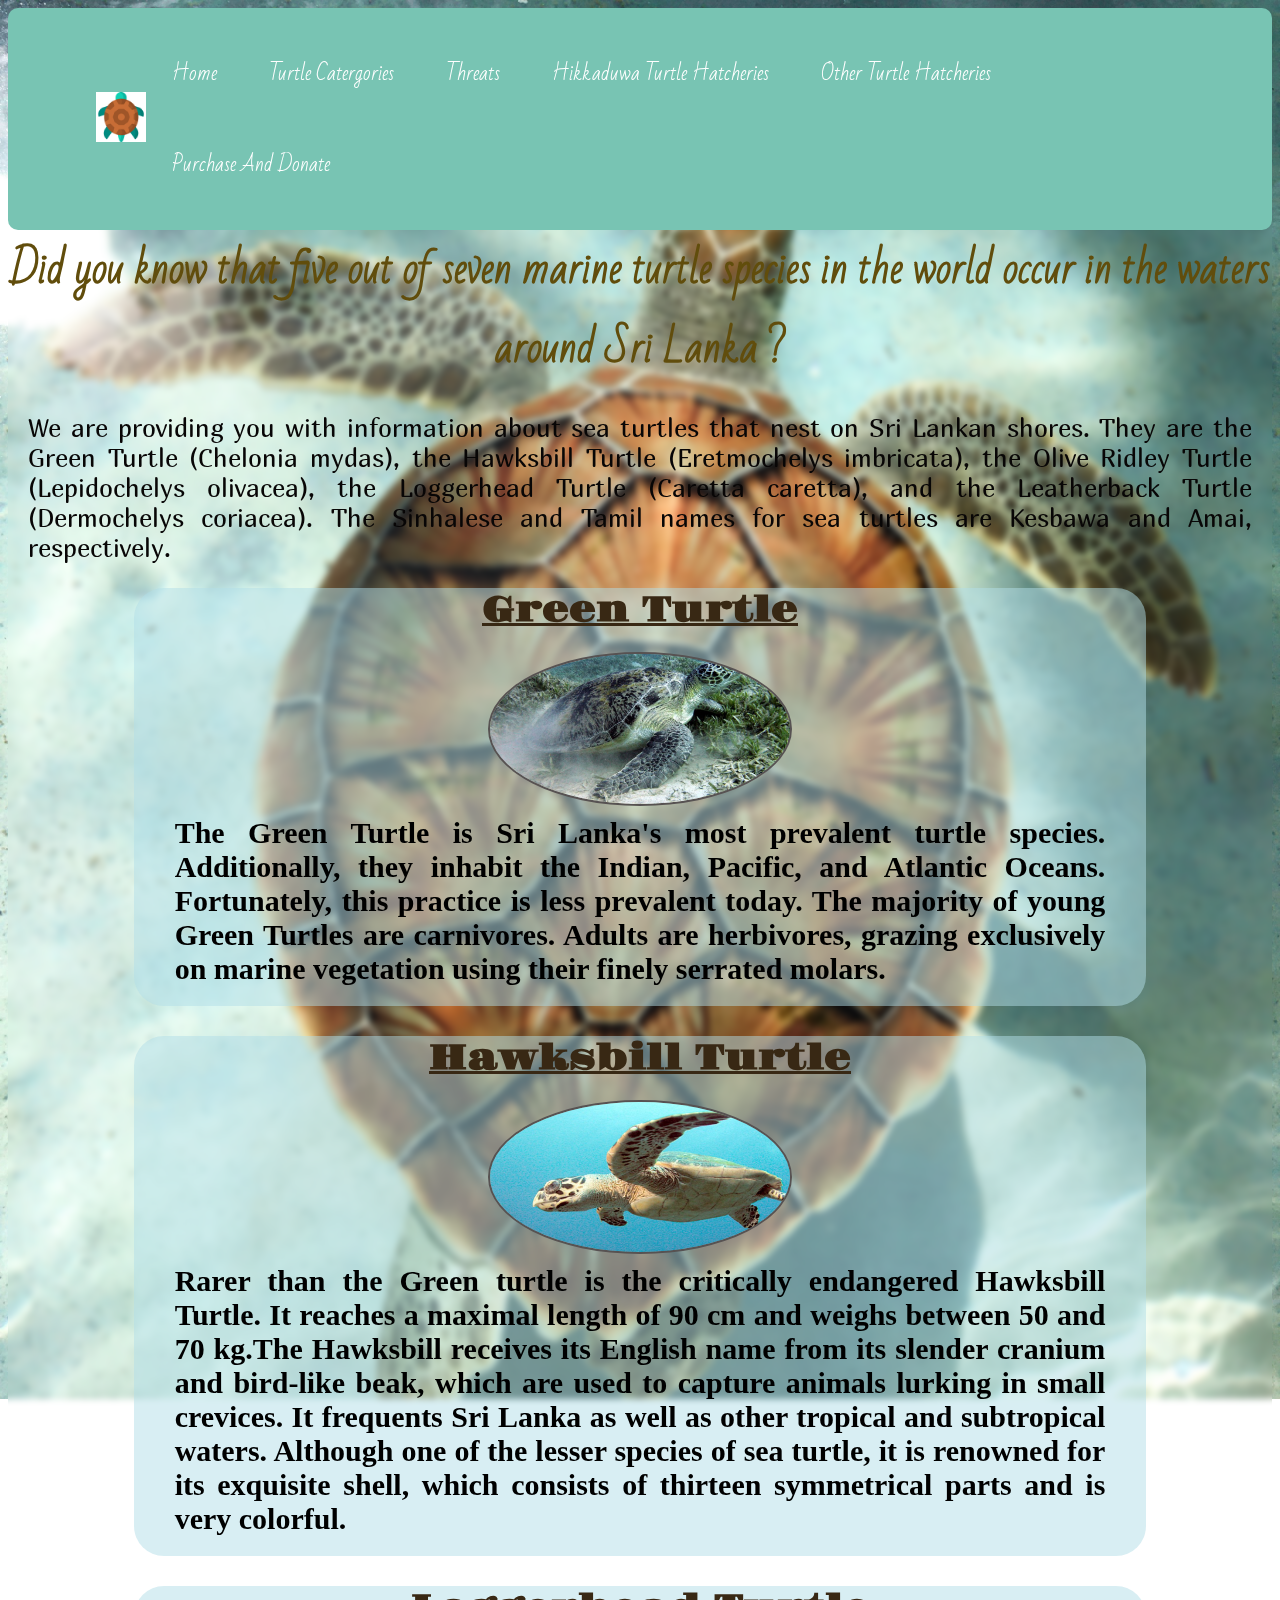
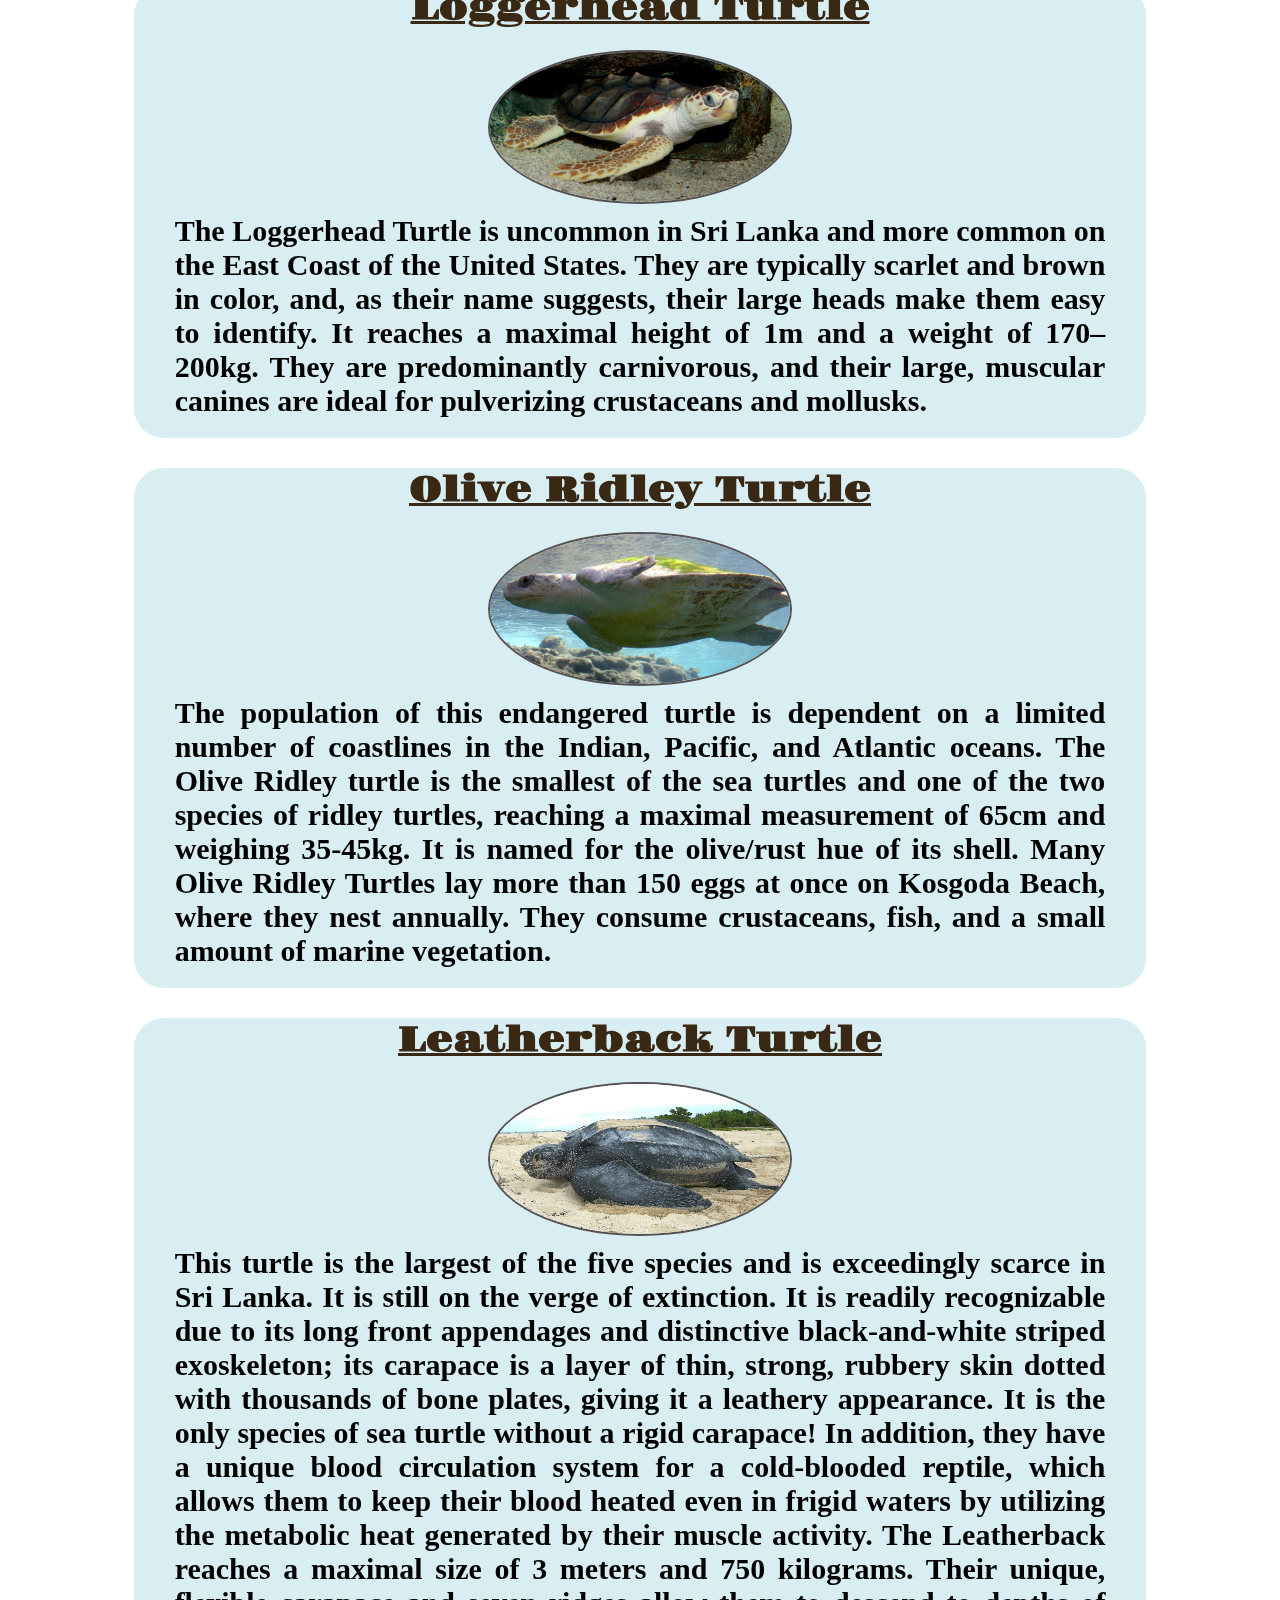
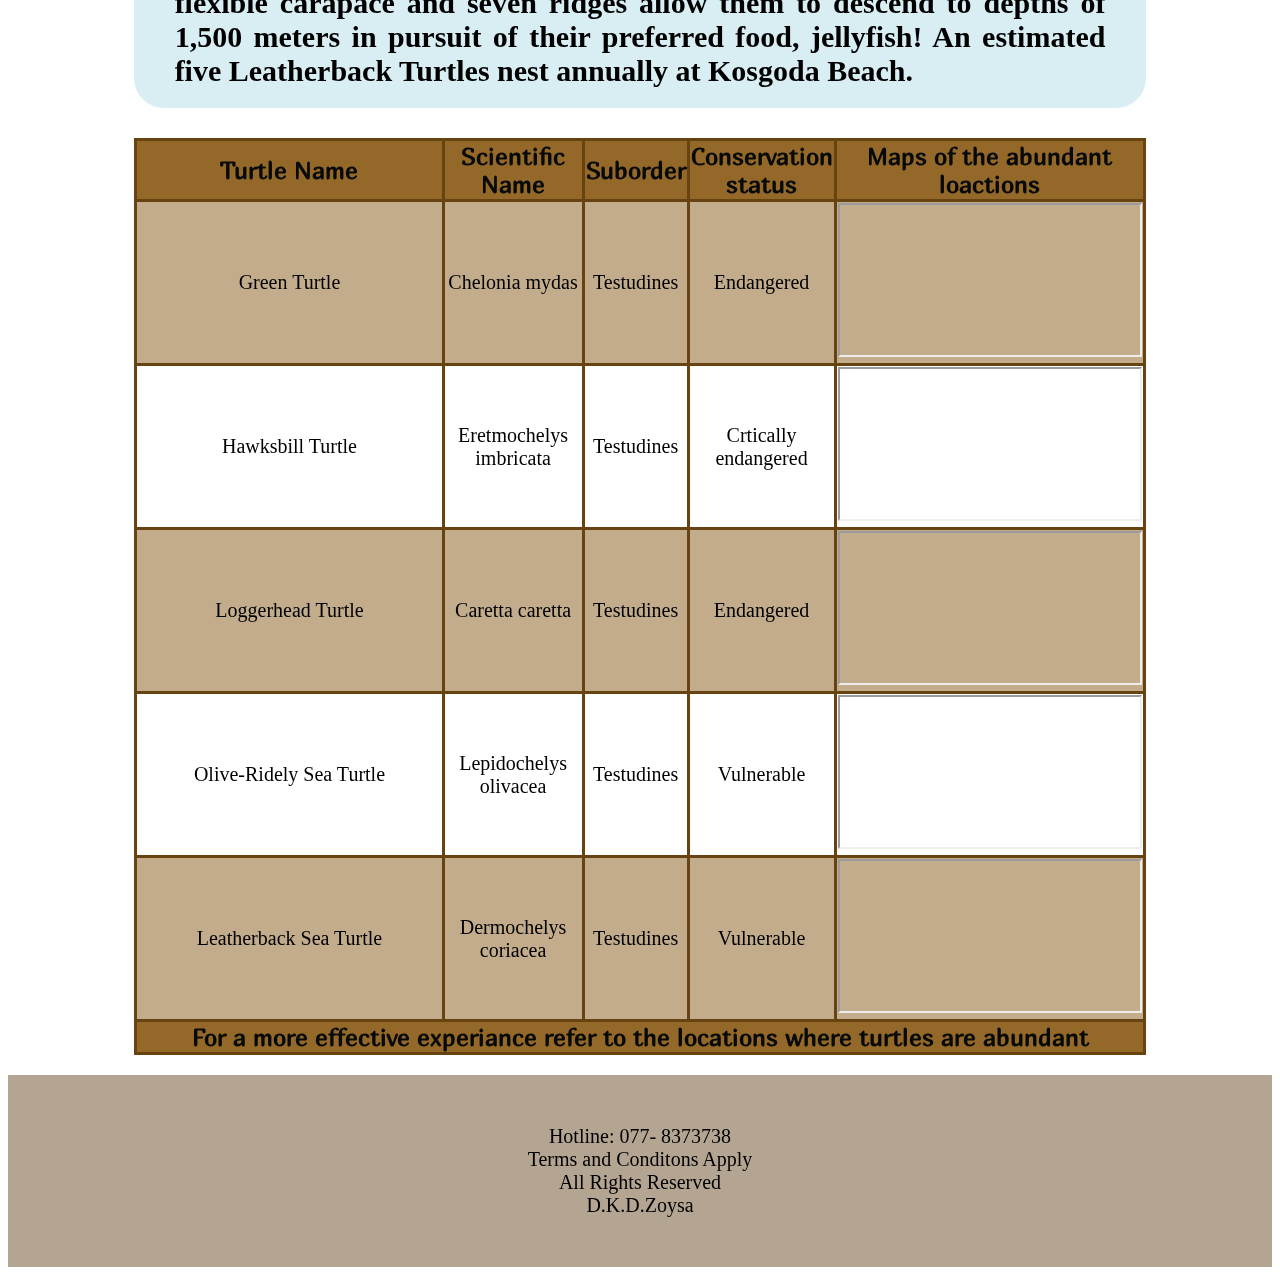
==== categories.html @ 9a63835f "first commit" ====
<!DOCTYPE HTML>
<html lang="en">
  <head>
      <!---------------------------------------------------------------------------->
      <link rel="icon" type="image/x-icon" href="Images/icon.jpeg">
      <!---------------------------------------------------------------------------->
      <meta charset="UTF-8">
      <meta name="description" content="Catergories of turtles">
      <meta name="keywords" content="HTML, CSS">
      <meta name="author" content="Kavindi De Zoysa">
      <meta name="viewport" content="width=device-width, initial-scale=1.0">
      <!--------------------------------------------------------------------------->
      <link rel="stylesheet" href="styles/style.css">
      <!---------------------------------------------------------------------------->
      <link rel="preconnect" href="https://fonts.googleapis.com">
      <link rel="preconnect" href="https://fonts.gstatic.com" crossorigin>
      <link href="https://fonts.googleapis.com/css2?family=Bad+Script&family=Gravitas+One&family=Marmelad&family=Mogra&display=swap" rel="stylesheet">
        <title>
          Catergories
        </title>
  </head>
  <body id="Categories_body">
    <header>
      <a href="index.html"><img src="Images/icon.jpeg" class="logo">
          <input type="checkbox" id="menu">
          <label for="menu">Menu</label>
          <nav class="navbar">
            <ul>
              <li><a href="index.html">Home</a></li>
              <li><a href="categories.html">Turtle Catergories</a></li>
              <li><a href="threats.html">Threats</a></li>
              <li><a href="hikkaduwa.html">Hikkaduwa Turtle Hatcheries</a></li>
              <li><a href="bentota.html">Other Turtle Hatcheries</a>
               <ul>
                <li><a href="bentota.html">Bentota</a></li>
                <li><a href="kosgoda.html">Kosgoda</a></li>
              </ul></li>
          <li><a href="purchaseAndDonate.html">Purchase and Donate</a></li>
        </ul>
      </nav>
    </div>
    </header>
    <!---------------------------------------------------------------------------------------------------------------------------->
    <section >
      <div >
        <h2 id="question">
          Did you know that five out of seven marine turtle species in the world occur in the waters around Sri Lanka ?
        </h2>
      </div>  
      <p id="para">
          We are providing you with information about sea turtles that nest on Sri Lankan shores. 
          They are the Green Turtle (Chelonia mydas), the Hawksbill Turtle (Eretmochelys imbricata), the Olive Ridley 
          Turtle (Lepidochelys olivacea), the Loggerhead Turtle (Caretta caretta), and the Leatherback Turtle 
          (Dermochelys coriacea). The Sinhalese and Tamil names for sea turtles are Kesbawa and Amai, respectively.
      </p>
    </section>
    <!---------------------------------------------------------------------------------------------------------------------------->
    
    <section> 
      <article class="parts">
        <h1 class="type">    
          Green Turtle
        </h1>
        <img src="Images/Green-Sea-Turtle-1024x576.jpg" class="images">
        <p class="description">
          The Green Turtle is Sri Lanka's most prevalent turtle species. Additionally, they inhabit the Indian,
          Pacific, and Atlantic Oceans. Fortunately, this practice is less prevalent today. The majority of
          young Green Turtles are carnivores. Adults are herbivores, grazing exclusively on marine vegetation 
          using their finely serrated molars.
        </p>
      </article>
      <!-------------------------------------------------------------------------------------------------------------------------->
      <article class="parts">
        <h1 class="type">
          Hawksbill Turtle
        </h1>
        <img src="Images/Hawksbill-Sea-Turtle-1024x576.jpg" class="images">
        <p class="description">
          Rarer than the Green turtle is the critically endangered Hawksbill Turtle. It reaches a maximal length of 90 cm 
          and weighs between 50 and 70 kg.The Hawksbill receives its English name from its slender cranium and bird-like 
          beak, which are used to capture animals lurking in small crevices. It frequents Sri Lanka as well as other 
          tropical and subtropical waters. Although one of the lesser species of sea turtle, it is renowned for its 
          exquisite shell, which consists of thirteen symmetrical parts and is very colorful.
        </p>
      </article>
      <!------------------------------------------------------------------------------------------------------------------------->
      <article class="parts">
        <h1 class="type">
          Loggerhead Turtle
        </h1>
        <img src="Images/Loggerhead-Sea-Turtle-1024x576.jpg" class="images">
        <p class="description">
          The Loggerhead Turtle is uncommon in Sri Lanka and more common on the East Coast of the United States. 
          They are typically scarlet and brown in color, and, as their name suggests, their large heads make them 
          easy to identify.
          It reaches a maximal height of 1m and a weight of 170–200kg. They are predominantly carnivorous, 
          and their large, muscular canines are ideal for pulverizing crustaceans and mollusks.
        </p>
      </article>
      <!------------------------------------------------------------------------------------------------------------------------>
      <article class="parts">
        <h1 class="type">
          Olive Ridley Turtle
        </h1>
        <img src="Images/Olive-Ridley-Sea-Turtle-1024x576.jpg" class="images">
        <p class="description">
          The population of this endangered turtle is dependent on a limited number of coastlines in the Indian,
          Pacific, and Atlantic oceans.
          The Olive Ridley turtle is the smallest of the sea turtles and one of the two species of ridley turtles,
          reaching a maximal measurement of 65cm and weighing 35-45kg. It is named for the olive/rust hue of its 
          shell.
          Many Olive Ridley Turtles lay more than 150 eggs at once on Kosgoda Beach, where they nest annually. 
          They consume crustaceans, fish, and a small amount of marine vegetation.
        </p>
      </article> 
      <!------------------------------------------------------------------------------------------------------------------------>
      <article class="parts">
        <h1 class="type">
          Leatherback Turtle
        </h1>
        <img src="Images/Leatherback-Sea-Turtle-1024x576.jpg" class="images">
        <p class="description">
          This turtle is the largest of the five species and is exceedingly scarce in Sri Lanka. It is still on the verge of extinction.
          It is readily recognizable due to its long front appendages and distinctive black-and-white striped exoskeleton; its carapace is a layer of thin, strong, rubbery skin dotted with thousands of bone plates, giving it a leathery appearance. It is the only species of sea turtle without a rigid carapace!
          In addition, they have a unique blood circulation system for a cold-blooded reptile, which allows them to keep their blood heated even in frigid waters by utilizing the metabolic heat generated by their muscle activity.
          The Leatherback reaches a maximal size of 3 meters and 750 kilograms. Their unique, flexible carapace and seven ridges allow them to descend to depths of 1,500 meters in pursuit of their preferred food, jellyfish!
          An estimated five Leatherback Turtles nest annually at Kosgoda Beach.
        </p>
      </article> 

    </section>
      <!--------------------------------------------------------------------------------------------------------------------->
      
      <table>
        <tr>
          <th>Turtle Name</th>
          <th>Scientific Name</th>
          <th>Suborder</th>
          <th>Conservation status</th>
          <th>Maps of the abundant loactions</th>

        </tr>
        <tfoot>
          <tr>
            <th colspan="5">For a more effective experiance refer to the locations where turtles are abundant</th>
          </tr>
        </tfoot>
        <tr>
          <td>Green Turtle</td>
          <td>Chelonia mydas</td>
          <td>Testudines</td>
          <td>Endangered </td>
          <td>
            <iframe src="https://www.google.com/maps/embed?pb=!1m14!1m8!1m3!1d15870.493233878013!2d80.8557161!3d6.
              0463084!3m2!1i1024!2i768!4f13.1!3m3!1m2!1s0x3ae6b4f653ac5c01%3A0x948b1ab34058caaa!2sTurtle%20Watch%20Rekawa!
              5e0!3m2!1sen!2slk!4v1684738181746!5m2!1sen!2slk"  allowfullscreen="" loading="lazy" referrerpolicy="no-referrer-when-downgrade">
            </iframe>
          </td>
        </tr>
        <tr>
          <td>Hawksbill Turtle</td>
          <td>Eretmochelys imbricata</td>
          <td>Testudines</td>
          <td>Crtically endangered</td>
          <td>
            <iframe src="https://www.google.com/maps/embed?pb=!1m18!1m12!1m3!1d31723.42202395272!2d80.00407189955476!3d6.
              338602447348826!2m3!1f0!2f0!3f0!3m2!1i1024!2i768!4f13.1!3m3!1m2!1s0x3ae22a32144e35a7%3A0xa093fe007929469a!2sK
              osgoda%20Turtle%20Conservation%20and%20Research%20Centre!5e0!3m2!1sen!2slk!4v1684919349030!5m2!1sen!2slk" 
              allowfullscreen="" loading="lazy" referrerpolicy="no-referrer-when-downgrade">
            </iframe>
          </td> 
        </tr>
        <tr>
          <td>Loggerhead Turtle</td>
          <td>Caretta caretta</td>
          <td>Testudines</td>
          <td>Endangered</td>
          <td>
            <iframe src="https://www.google.com/maps/embed?pb=!1m18!1m12!1m3!1d31723.42202395272!2d80.00407189955476!3d6.
              338602447348826!2m3!1f0!2f0!3f0!3m2!1i1024!2i768!4f13.1!3m3!1m2!1s0x3ae22a32144e35a7%3A0xa093fe007929469a!2sK
              osgoda%20Turtle%20Conservation%20and%20Research%20Centre!5e0!3m2!1sen!2slk!4v1684919349030!5m2!1sen!2slk" 
              allowfullscreen="" loading="lazy" referrerpolicy="no-referrer-when-downgrade">
            </iframe>
          </td> 
        </tr>
        <tr>
          <td>Olive-Ridely Sea Turtle</td>
          <td>Lepidochelys olivacea</td>
          <td>Testudines</td>
          <td>Vulnerable</td>
          <td>
            <iframe src="https://www.google.com/maps/embed?pb=!1m18!1m12!1m3!1d31723.42202395272!2d80.00407189955476!3d6.
              338602447348826!2m3!1f0!2f0!3f0!3m2!1i1024!2i768!4f13.1!3m3!1m2!1s0x3ae22a32144e35a7%3A0xa093fe007929469a!2sK
              osgoda%20Turtle%20Conservation%20and%20Research%20Centre!5e0!3m2!1sen!2slk!4v1684919349030!5m2!1sen!2slk" 
              allowfullscreen="" loading="lazy" referrerpolicy="no-referrer-when-downgrade">
            </iframe>
          </td> 
        </tr>
        <tr>
          <td>Leatherback Sea Turtle</td>
          <td>Dermochelys coriacea</td>
          <td>Testudines</td>
          <td>Vulnerable</td>
          <td>
            <iframe src="https://www.google.com/maps/embed?pb=!1m18!1m12!1m3!1d31723.42202395272!2d80.00407189955476!3d6.
              338602447348826!2m3!1f0!2f0!3f0!3m2!1i1024!2i768!4f13.1!3m3!1m2!1s0x3ae22a32144e35a7%3A0xa093fe007929469a!2sK
              osgoda%20Turtle%20Conservation%20and%20Research%20Centre!5e0!3m2!1sen!2slk!4v1684919349030!5m2!1sen!2slk" 
              allowfullscreen="" loading="lazy" referrerpolicy="no-referrer-when-downgrade">
            </iframe>
          </td> 
        </tr>
        
      </table>

      <footer>
        <div id="footer">
          Hotline: 077- 8373738
          <br>
          Terms and Conditons Apply
          <br>
          All Rights Reserved
          <br>
          D.K.D.Zoysa
        </div>
    
    
        <!--https://unsplash.com/s/photos/turtle-->
        <!--https://conserveturtles.org/information-about-sea-turtles-an-introduction/-->
        <!--https://www.nirmalavilla.lk/places/turtle-hatchery-visit-->
      </footer>
      
  </body>

  
  
</html>
---- styles/style.css ----
*{
    font-size: 1em;
    font-family: 'Times New Roman', Times, serif;
}
header label, #menu{
    display: none;
}
header .logo{
    width: 50px;
    height: auto;

}
header *{
    margin: 0;
    padding: 0;
    box-sizing: border-box;
    text-transform: capitalize;
    text-decoration: none;
}
header{
    position: static;
    top: 0; left: 0; right: 0;
    background-color: #78c4b3;
    border-radius: 10px;
    padding: 20px 7%;
    display: flex;
    align-items: center;
    justify-content: space-between;
}
header .navbar ul{
    list-style: none;
}
header .navbar ul li{
    position: relative;
    float: left;
}
header .navbar ul li a{
    font-size: 20px;
    margin: 1.3em;
    font-family: 'Bad Script', cursive;
    color: #ffffff;
    display: block;
    
}
header .navbar ul li a:hover{
    color: rgb(173, 146, 85);
    font-size: 20px;
    border-top: rgb(173, 146, 85);
    transition: all 0.5s;    
}
header .navbar ul li ul{
    position: absolute;
    left: 0;
    width: 150px;
    background: #78c4b3;
    display: none;
}
header .navbar ul li ul li{
    width: 100% ;
    border-top: 1px solid black;
}
header .navbar ul li:focus-within > ul,
header .navbar ul li:hover > ul{
    display: initial;
}
header label{
    font-size: 20px;
    color: white; 
    cursor: pointer;
    display: none;
 }
body{
  background-image: url(../Images/f15.jpeg);
  background-repeat: no-repeat;
  background-attachment: fixed;
  background-size: cover;
  backdrop-filter: blur(10px);
}
 #flag {
    color: rgb(173, 146, 95);
    font-size: 60px;
    margin: 0;
    font-family: 'Mogra', cursive;
  }
  /*-------------------------------------------------------------------*/
  
  /*The responsive image */
  #big {
    width: 100%;
    height: auto;
    margin: 0;
  }
  /*-------------------------------------------------------------------*/
  
  /*The image with the introductory paragraph*/
  #image1 {
     float: right;
     width: 375px;
     height: auto;
     border: 0.5px solid black;
     margin-right: 2%;
  }
  /*-------------------------------------------------------------------*/
  
  /*The introductory paragraph */
  #content {
    width: 55%;
    font-size: 20px;
    text-align: justify;
    padding-left: 50px;
    padding-right: 250px;
    padding-top: 60px;
    padding-bottom: 60px;
    margin-left: 4%;
    margin-top: 2%;
    margin-bottom: 20px;
  }
  
  /*-------------------------------------------------------------------*/
  
  /*link to the turtle catergory page- after the intro*/
  #links {
    background-color: rgb(173, 140, 77);
    border-radius: 30px;
    color: #ffffff;
    text-decoration: none;
    padding-left: 5px;
    padding-right: 5px;
    padding-top: 5px;
    padding-bottom: 5px;
    font-family: 'Mogra', cursive;
  }
  /*-------------------------------------------------------------------*/
  
  /*Topic- Visitor advice */
  #visitors {
    font-size: 60px;
    font-family:'Lucida Sans';
    text-align: center;
    color: rgb(102, 79, 35);
    padding-top:10px ;
    padding-bottom: 10px;
    margin: auto;
    text-align: center;
    width: 100%;
  }
  /*-----------------------------------------*/
  
  /*Visitor Advice  */
  #list {
    background-color: rgba(216, 187, 108, 0.4);
    list-style-type:disc;
    font-size: 25px;
    width: 70%;
    border-radius: 40px;
    text-indent: 4px;
    padding-left: 50px;
    padding-right: 50px;
    padding-top: 30px;
    padding-bottom: 30px;
    text-align: justify;
    margin: auto;
    margin-bottom: 20px;
  }
  /*-------------------------------------------------------------------*/
  
  /* Topic- Criteria to consider when visiting hatcheries */
  #facts {
    width: 400px;
    height: 100%;
    font-size: 50px;
    font-family: 'Lucida Sans';
    text-align: center;
    padding-top:5%;
    color:rgb(102, 79, 35); 
  }
  /*-----------------------------------------*/
   .subs{
    font-size: 30px;
    font-family: 'Gravitas One', cursive; 
   }
   /* The section for visiting criteria */
#order {
    height: 100%;
    font-size: 20px;
    font-family:cambria;
    margin-top:0%;
    text-align: justify;
    padding-right: 20px;
    padding-top: 3%;
  }
  /*-----------------------------------------*/
  #parent {
    display: flex;
  }
  /*-----------------------------------------*/
  #parent flexing {
    -ms-flex: 1;  /* IE 10 */  
    flex: 1;
  }

  @media only screen and (max-width: 644px) {
    .subs {
      margin: auto;
    }
    #facts {
      width:100%
    }
  }

  @media only screen and (max-width: 644px) {
    #parent{
      display: block;
    }
  }

  /* Categories Page */
  #Categories_body {
    background-image: url(../Images/f1.jpg);
    background-repeat: no-repeat;
    background-attachment: fixed;
    background-size: cover;
    backdrop-filter: blur(3px);
  }
  /*-------------------------------------------------------------------*/
  
  /* heading question*/
  #question {
    color: #614d0c;
    font-size: 40px;
    font-weight: bold;
    font-family: 'Bad Script', cursive;
    text-align: center;
    margin: auto;
    text-indent: 0%;
  }
/* Paragraph describing the types of turtles*/
#para {
    font-size: 25px;
    text-align: justify;
    font-family: 'Marmelad', sans-serif;
    padding-inline: 20px;
    color: #080606;
  }
  /*-------------------------------------------------------------------*/
  
  /*Topic- the types of turtle*/
  .type{
    font-family: 'Gravitas One', cursive;
     font-size: 35px ;
     color: rgb(56, 40, 20);
     text-decoration: underline;
     margin: auto;
     margin-bottom: 20px;
  }
  /*-----------------------------------------*/
  
  /* Paragraphs- the types of turtle*/
  .description{
      margin-top: 6px;
      font-size: 30px ;
      font-weight: bold;
      text-align: justify;
      margin-inline:2%;
      padding-inline: 20px;
      padding-bottom: 20px;
  }
  /*-----------------------------------------*/
  
  /* Images- the types of turtle*/
  .images{
      width: 300px;
      height: 150px;
      border: 2px solid rgb(87, 82, 82);
      border-radius: 50%;
  }
  .parts {
    width: 80% ;
    text-align: center;
    border-radius: 30px;
    margin: auto;
    margin-block: 2%;
    background-color: rgba(178, 221, 231, 0.5);
  }
  /*The table */
table {
    margin: auto;
    margin-bottom: 20px;
  }
  /*-----------------------------------------*/
   table, td,tr,th {
    border: 3px solid rgb(104, 67, 18);
    border-collapse: collapse;
    width: 80%;
   }
  /*-----------------------------------------*/
   tr {
    font-size: 20px;
    text-align: center;
    background-color: rgba(133, 90, 25,0.5);
    color: black;
   }
  /*-----------------------------------------*/
   tr:nth-child(even) {
    background-color: rgba(255, 255, 255,0.6);
   }
  /*-----------------------------------------*/
   th, tfooter {
    color: #080a0a;
    background-color: rgba(136, 88, 17,0.8);
    font-family: 'Marmelad', sans-serif;
    font-size: 24px;
    text-align: center;
   }
   @media only screen and(max-width:768px){
    .images{
      width: initial;
    }
    .description {
      margin: auto;
      padding: 0;
    }
    .parts{
      width: 100%;
      margin: 0;
      display-content: center ;
    }
    table{
      width: 20%;   
    }
      th{
        font-size: 10px;
      }
      table tr{
        display: block;
        font-size: 10px;
      }
      table td
  }

   /* Threats page */

#Threats_body {
    background-image: url(../Images/f20.jpg);
    background-repeat: no-repeat;
    background-attachment: scroll;
    background-size: cover;
  }
  
  /*-------------------------------------------------------------------*/
  
  /*The topic of threats  */
  #cb {
  font-size: 50px;
  font-family:'Lucida Sans';
  text-align: center;
  color: rgb(94, 73, 15);
  padding-top:10px ;
  padding-bottom: 10px;
  margin: auto;
  text-align: center;
  width: 100%;
  margin-top: 2px;
  
  }
  /*-------------------------------------------------------------------*/
  
  /* The threat- article  */
  .articles_for_threats {
  width: 900px;
  background-color: rgba(240, 240, 240, 0.4);
  margin: auto;
  margin-block: 20px;
  padding-top: 20px;
  padding-bottom: 20px;
  }
  /*Type of threat- Topic */
.threats {
    text-align: center;
    font-family: 'Marmelad', sans-serif;
    }
    /*-----------------------------------------*/
    
    /*Type of threat- image */
    .threatsimg {
    display: block;
    margin-left: auto;
    margin-right: auto;
    width: 375px;
    height: 250px;
    border-style: solid ;
    box-shadow: 10px 10px 10px 10px rgb(159, 160, 151);
    border-color: rgb(72, 75, 75);
    
    }
    /*-------------------------------------------*/
    
    /*Type of threat- Description*/
    .threatpara {
    font-size: 20px;
    font-weight: bold;
    font-family: 'Franklin Gothic Medium';
    padding-left: 30px;
    padding-right: 30px;
    text-align: justify;    
    }
/* main topic - Conservation measures  */
  #conserving_topic {
    font-size: 50px;
    font-family:'Lucida Sans';
    text-align: center;
    color: rgb(139, 190, 184);
    padding-top:10px ;
    padding-bottom: 10px;
    margin: auto;
    text-align: center;
    width: 100%;
    margin-top: 2px;
    }
/* Flexing the conservation articles   */
#cc{
display: flex;
}
#cc flexing {
-ms-flex: 1;  /* IE 10 */  
flex: 1;
}
/* The conservation measures - article  */
.conserve {
    width: 420px;
    background-color: rgba(241, 159, 65, 0.6);
    border-radius: 20px;
    border: 2px solid black;
    margin-left: 10px;
    margin-right: 10px;
    margin-top: 30px;
    padding-top: 20px ;
    padding-bottom: 20px;
    }
    /*Type of conservation- topic*/
.contopic {
    font-family: 'Marmelad', sans-serif;
    text-decoration:underline;
    text-align: center;
    width: 100%;
    }
    /*Type of conservation- description*/
.conpara {
    text-align: justify;
    text-indent: 2px;
    font-weight: bold;
    padding: 5px;  
    }
    
    /*-------------------------------------------*/
    
    /*Type of threat- description - last */
    .conpara3 {
    text-align: justify;
    text-indent: 2px;
    font-weight: bold;
    padding: 5px;
    padding-bottom: 25px ;
    }
    /*-------------------------------------------------------------------*/
    
    /* What SL has done for conservation*/
    #sl_content {
    background-color: rgb(233, 206, 147,0.2);
    font-family: cursive;
    font-size: 30px;
    text-align: justify;
    padding-left: 20px;
    padding-right: 20px;
    color: #ffffff;
    width: 60%;
    margin: auto;
    }
    /*-------------------------------------------------------------------*/
    
    /* Links for kosgoda and bentota */
    .button {
    font-family: cursive;
    font-size: 30px;
    border-radius: 10px;
    color: #000000; 
    text-decoration: none;
    padding: 20px 90px;
    text-align: center;
    display: inline-block;
    font-size: 16px;
    margin: 4px 120px;
    cursor: pointer;
    background-color: #c28859;
    border: none;
    transition-duration: 0.4s;
    }
    /*-------------------------------------------*/
    .button:hover {
    background-color: #c29774;
    color: white;
    box-shadow: 0 12px 16px 0 rgba(0,0,0,0.24), 0 17px 50px 0 rgba(0,0,0,0.19);
    }

    @media only screen and (max-width:900) {
      .articles_for_threats{
          width: 100%;
      }
      .threatpara{
        font-size: 10px;
      }
      }
      @media only screen and (max-width:1328) {
        .button{
            margin: auto;
        }
        }

    /*-------------------------------------------*/

    /*Hikkaduwa Turtle Hatchery*/
    #hikkaduwa_body{
        background-image: url(../Images/f21.jpg);
        background-repeat: no-repeat;
        background-attachment: fixed;
        background-size: cover;
        backdrop-filter: blur(0px);
        background-color: rgba(102, 79, 35,0.4);
        background-blend-mode:multiply;
      }
    /*-------------------------------------------*/
    /*Main topic*/
    #hikk_topic {
        font-size: 60px;
        font-family:'Lucida Sans';
        text-align: center;
        color: rgb(102, 79, 35);
        padding-top:10px ;
        padding-bottom: 10px;
        margin: auto;
        text-align: center;
        width: 100%;
      }
    /*-------------------------------------------------------------------*/
    
    /* Group of Images  */
    #container_h {
      background-color: rgba(102, 79, 35,0.4);
      padding: 20px 20px;
      text-align: center;
      margin: auto;
    }
    /*-------------------------------------------*/
    .image_h{
      width: 250px;
      height: 200px;
      border-radius: 20px;
      border: 2px solid black;
      margin-inline: 30px;
    }
    
    /*-------------------------------------------------------------------*/
    
    /* Introduction paragraph*/
    #Intro_h {
        font-size: 16px;
        font-weight: bold;
        font-family: monospace;
        text-align: justify;
        color: rgb(49, 34, 5);
        background-color: rgb(235, 235, 235);
        border-radius: 50px;
        padding: 20px 30px;
        margin: auto;
    }
    /*-------------------------------------------------------------------*/
    
    /* Topic- what you can do in Hikkaduwa  */
    #para1 {
        font-size: 40px;
        font-family: 'Bad Script', cursive;
        color: rgb(0, 0, 0);
        font-weight: bold;
        text-align: center;
    }
    /*-------------------------------------------------------------------*/
    
    /* Sub-topics */
    .topic_h {
        font-family: 'Mogra', cursive;
        font-size: 20px;
        text-align: left;
        margin-left: 60px;
    } 
    /*-------------------------------------------*/
    
    /* Descrption */
    .para_h {
        background-color: rgba(255, 255, 255, 0.7);
        font-size:20px;
        padding-inline: 30px;
        padding-block: 20px;
        width: 80%;
        margin-bottom: 50px;
        margin-left: 40px;
    }
    
    #maps_h {
        width: 400px;
        height: 400px;
        border: 10px solid rgba(255, 255, 255, 0.5);
        margin-left: 50px;
    
    }
    /*-------------------------------------------------------------------*/
    
    /* Useful tips -Topic */
    #tips_h{
        font-family: 'Gravitas One', cursive;
        text-align: center;
        margin: auto;
        font-size: 30px;
    }
    /*-------------------------------------------*/
    
    /* Useful tips - facts */
    #listinfo{
        background-color: rgba(255, 255, 255, 0.6);
        width: 40%;
        font-size: 28px;
        padding: 20px 30px;
        border: 10px solid rgba(192, 190, 173, 0.6) ;
    }
    /*-------------------------------------------*/
     #listinfo li {
        margin-top: 40px;
    }
    /*-------------------------------------------*/
    #flexing_hik {
        display: flex;
        margin-left: 15%;
    }
    @media only screen and (max-width:1328) {
      .image{
          margin: auto;
          display: block;
      }
      }
      @media only screen and (max-width:800px) {
        .topic_h{
          margin: auto ;
          text-align: center;
        }
      }
      @media only screen and (max-width:800px) {
        .para_h{
            margin: auto ;
            margin-bottom: 30px;
        }
    }
    
      @media only screen and (max-width:813px) {
        #flexing_hik{
            margin: auto ;
            display:block;
        }
    }
    @media only screen and (max-width:813px){
        #listinfo {
        margin: auto;
        margin-bottom: 30px;
    }
      .image_p {
        width: 220px;
        height: 220px;
    }
  }
      /*Purchse and donate page*/
    /*-------------------------------------------*/
    #purchase_body{
        background-image: url(../Images/f22.jpg);
        background-repeat: no-repeat;
        background-attachment: scroll;
        background-size: cover;
        backdrop-filter: blur(0px);
        background-color: rgba(102, 79, 35,0.4);
        background-blend-mode:multiply;
    }
    
    /* topics*/
    .topics_p{
        font-size: 50px;
        color: #118d72;
        font-family:'Lucida Sans';
      }
      /*-------------------------------------------------------------------*/
      
      /* The purchase images */
      .image_p {
        width: 320px;
        height: 320px;
        border: 4px solid rgb(39, 49, 48);
        border-radius: 20px;
      }
    /*-------------------------------------------*/
      .image_p :hover {
        opacity: 0.1; 
      }
    
    /*-------------------------------------------*/
      .container_p {
        position: relative;
        text-align: center;
        color: white;
        padding-inline: 30px;
      }
    /*-------------------------------------------*/
      #flexing_p {
          display: flex;
        }
    /*-------------------------------------------------------------------*/
      
    /*The links*/
      .centered_p {
        position: absolute;
        top: 50%;
        width: 50%;
        margin-left: 13%;
        text-align: center;
        font-size: 18px;
        font-weight: bolder;
        border: 2px solid white;
      
      }
    /*-------------------------------------------*/  
      .centered_p a {
        color: rgb(255, 255, 255);
        font-size: 17px;
        font-family: 'Gravitas One', cursive;
      }
    /*-------------------------------------------*/ 
      .centered_p a:hover {
        color: #edf03a;
        font-size: 20px ;
      }
    /*-------------------------------------------------------------------*/
    
    /*Donation Paragraph*/
    #para_donation{
      font-size: 20px;
      font-family: 'Marmelad', sans-serif;
      padding-inline: 20px;
    }
    
    form {
      width: 80%;
      background-color: rgba(255, 255, 255,0.2);
      padding: 20px 20px;
    }
    
    .form_topics {
      font-family: 'Marmelad', sans-serif;
      font-size: 20px;
    }
    
    fieldset{
      margin-bottom: 30px;
    }
    @media only screen and (max-width:800px) {
      .para_h{
          margin: auto ;
          margin-bottom: 30px;
      }
  }

/* footer */
#footer {
  font-size: 20px;
  font-family: Cambria;
  text-align: center;
  background-color: rgba(105, 76, 38, 0.5);
  padding-block: 50px ;
}
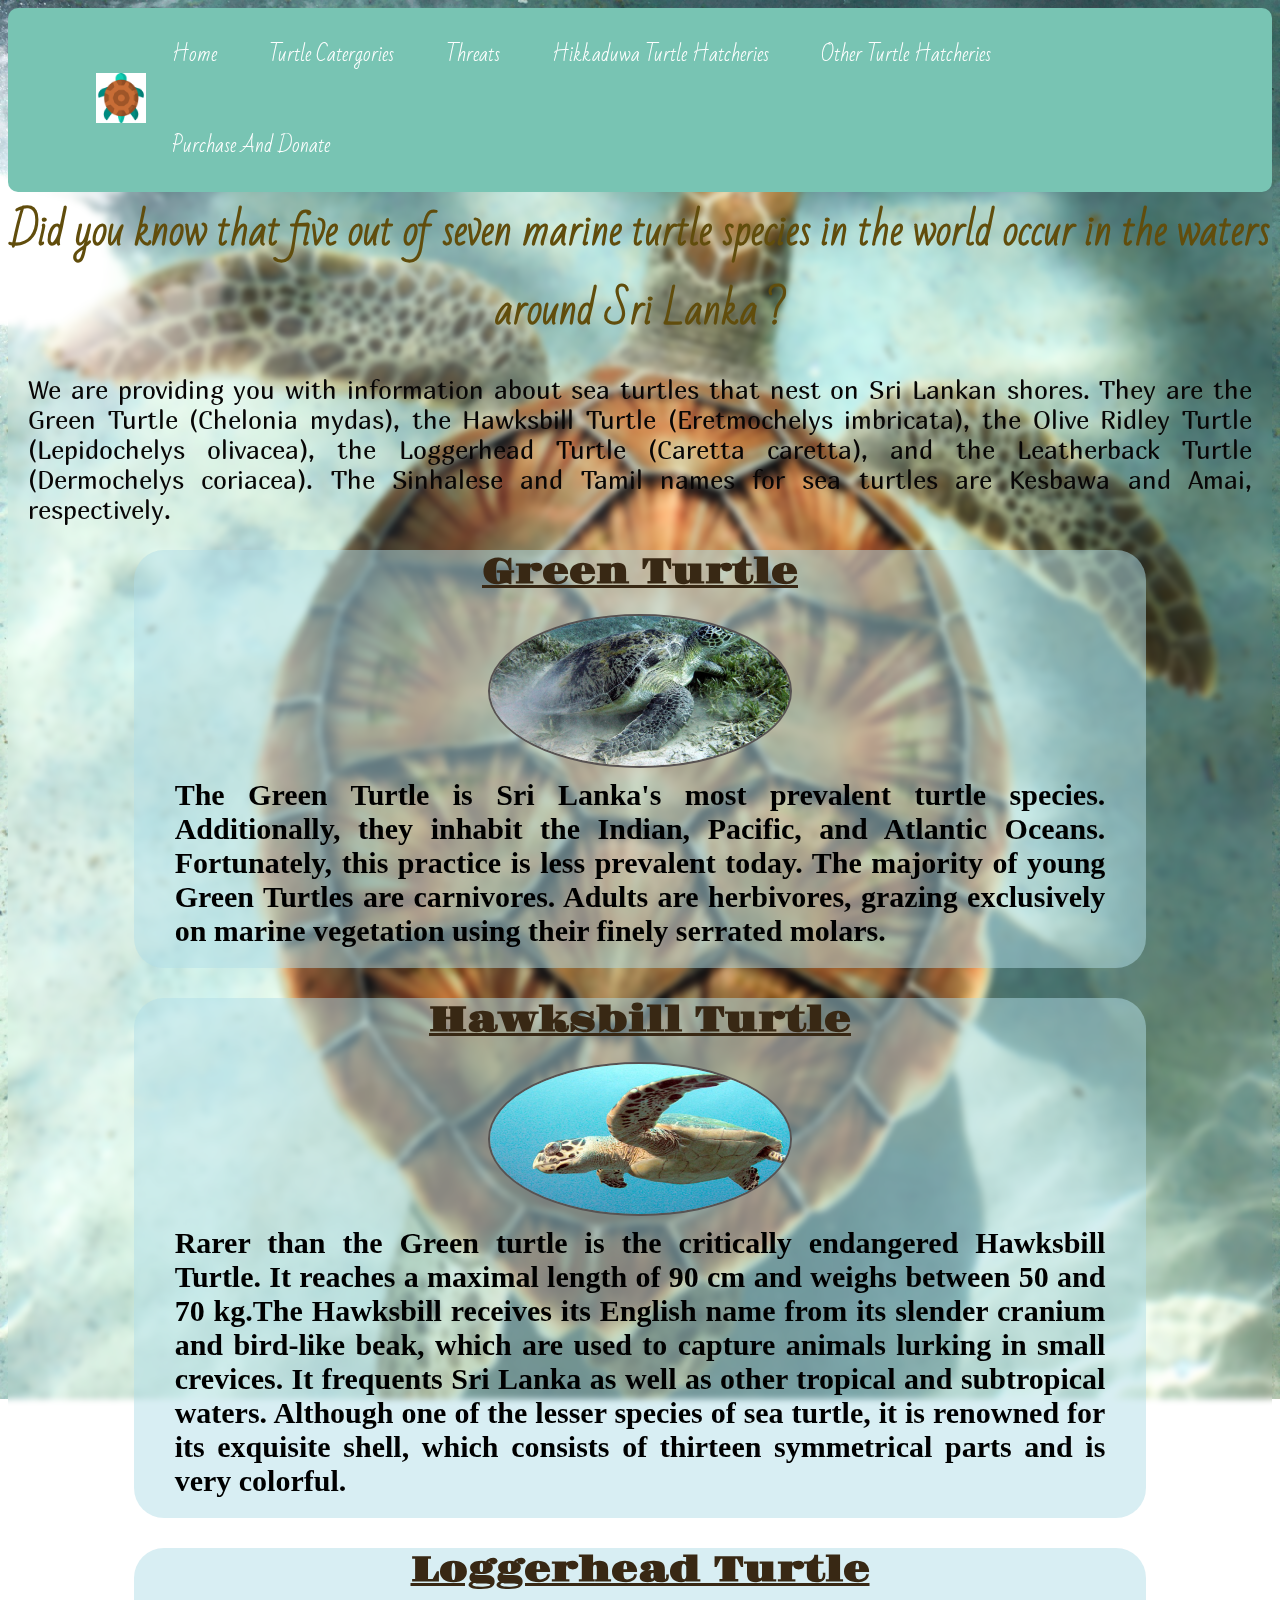
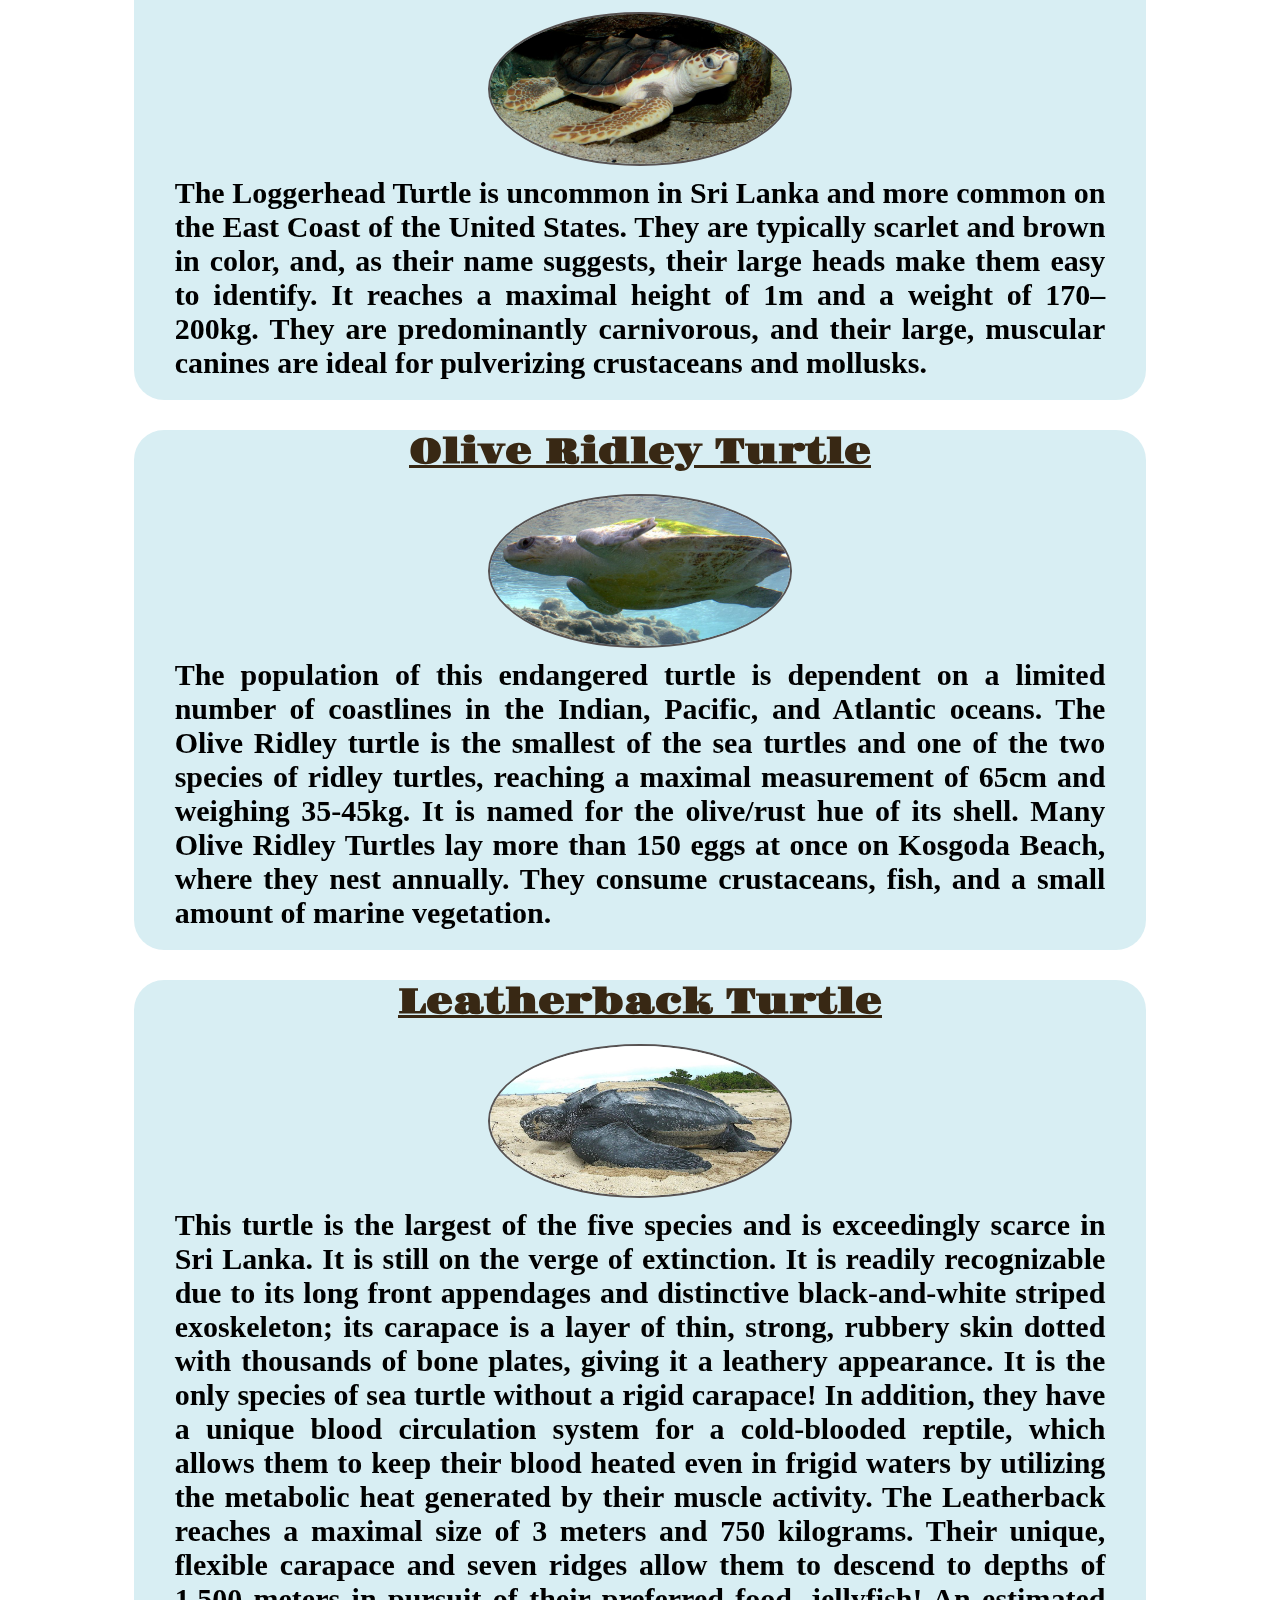
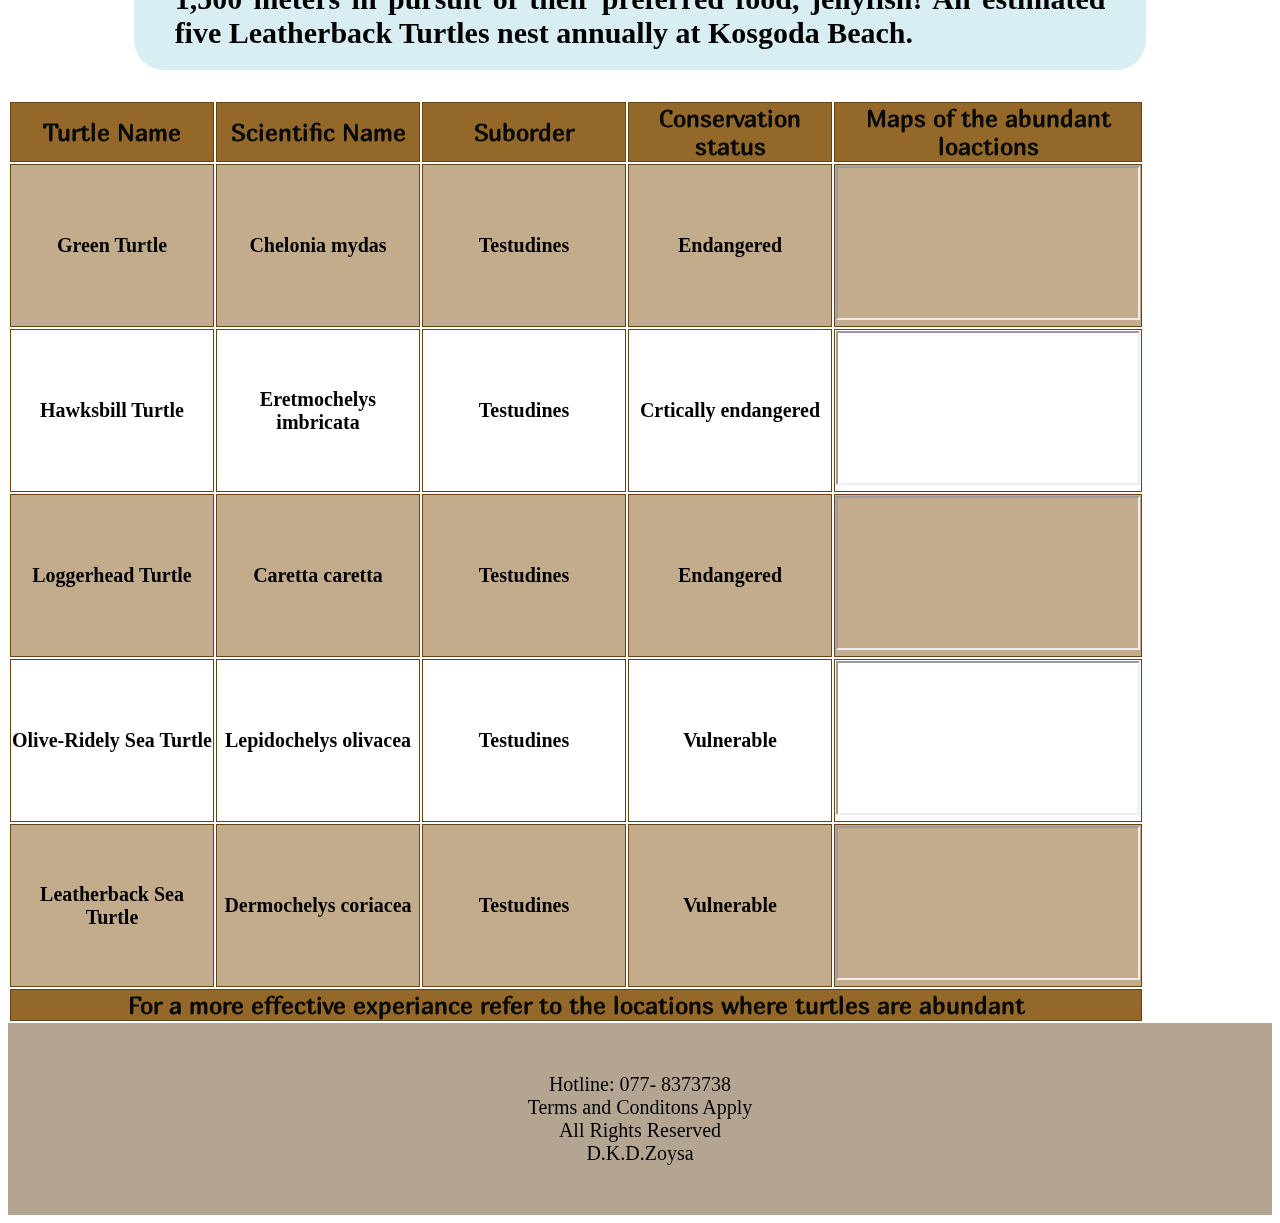
==== commit 5665e38b: "Changes" ====
--- a/categories.html
+++ b/categories.html
@@ -131,7 +131,7 @@
     </section>
       <!--------------------------------------------------------------------------------------------------------------------->
       
-      <table>
+      <table id="t1">
         <tr>
           <th>Turtle Name</th>
           <th>Scientific Name</th>
--- a/styles/style.css
+++ b/styles/style.css
@@ -22,7 +22,7 @@
     top: 0; left: 0; right: 0;
     background-color: #78c4b3;
     border-radius: 10px;
-    padding: 20px 7%;
+    padding: 1px 7%;
     display: flex;
     align-items: center;
     justify-content: space-between;
@@ -68,20 +68,20 @@
     color: white; 
     cursor: pointer;
     display: none;
- }
-body{
+}
+#Homepage_body{
   background-image: url(../Images/f15.jpeg);
   background-repeat: no-repeat;
   background-attachment: fixed;
   background-size: cover;
   backdrop-filter: blur(10px);
 }
- #flag {
+#flag {
     color: rgb(173, 146, 95);
     font-size: 60px;
     margin: 0;
     font-family: 'Mogra', cursive;
-  }
+}
   /*-------------------------------------------------------------------*/
   
   /*The responsive image */
@@ -283,29 +283,29 @@
     background-color: rgba(178, 221, 231, 0.5);
   }
   /*The table */
-table {
+#t1 table {
     margin: auto;
     margin-bottom: 20px;
   }
   /*-----------------------------------------*/
-   table, td,tr,th {
+#t1 table, td,tr,th {
     border: 3px solid rgb(104, 67, 18);
     border-collapse: collapse;
     width: 80%;
    }
   /*-----------------------------------------*/
-   tr {
+   #t1 tr {
     font-size: 20px;
     text-align: center;
     background-color: rgba(133, 90, 25,0.5);
     color: black;
    }
   /*-----------------------------------------*/
-   tr:nth-child(even) {
+   #t1 tr:nth-child(even) {
     background-color: rgba(255, 255, 255,0.6);
    }
   /*-----------------------------------------*/
-   th, tfooter {
+   #t1 th, tfooter {
     color: #080a0a;
     background-color: rgba(136, 88, 17,0.8);
     font-family: 'Marmelad', sans-serif;
@@ -323,7 +323,6 @@
     .parts{
       width: 100%;
       margin: 0;
-      display-content: center ;
     }
     table{
       width: 20%;   
@@ -335,8 +334,7 @@
         display: block;
         font-size: 10px;
       }
-      table td
-  }
+    }
 
    /* Threats page */
 
@@ -612,6 +610,27 @@
         margin-left: 50px;
     
     }
+    #buy_tickets{
+      margin-left:10%;
+      margin-bottom: 20px;
+      font-size: 30px;
+      border: 3px solid black;
+      color: #000000;
+      border-radius: 7px;
+      font-weight: bold;
+      transition: background-color 0.3s; 
+      padding:5px 5px;
+      background-color:#928b7c ;
+      text-decoration: none;
+    }
+  
+    #buy_tickets:hover {
+      background-color: #757065; 
+    }
+
+    #buy_tickets:active {
+      background-color: #969084; 
+    }
     /*-------------------------------------------------------------------*/
     
     /* Useful tips -Topic */
@@ -780,4 +799,312 @@
   text-align: center;
   background-color: rgba(105, 76, 38, 0.5);
   padding-block: 50px ;
-}+}
+
+/*................................................................................*/
+/*................................................................................*/
+/*................................................................................*/
+/* The CSS of the Ticket Pages*/
+
+.ticket{
+  background-image: url(../Images/cover.jpg);
+  background-repeat: no-repeat;
+  background-attachment: fixed;
+  background-size: cover;
+  backdrop-filter: blur(5px);
+}
+
+.image{
+  width: 100%;
+  height: auto;
+  margin: 0;
+  }
+
+.grid_container {
+  display: block;
+  grid-template-columns: 1fr 1fr;
+  gap: 20px; /* Adjust the gap as needed */
+  align-items: center; /* Align items vertically in the center */
+  padding: 20px;
+  margin: auto;
+}
+.container{
+  width: 300px;
+  border: 2px solid grey;
+  margin: auto;
+  padding-inline: 20px;
+  padding-block: 20px;
+  background-color: rgb(122, 168, 163);
+}
+.book_tkt {
+  font-size: 40px;
+  color:#633916;
+  padding:0;
+  text-align: center;
+  padding-left: 10px;
+}
+
+#paragraph_ticket{
+  font-size: 25px;
+  color: aliceblue;
+  width: 80%;
+  padding: 0;
+  margin: auto;
+
+}
+
+.section_title{
+  font-size: 20px;
+  font-weight: 200;
+  font-weight: bolder;
+  color: #633916;
+  margin: auto;
+}
+#dateInput{
+  padding: 8px;
+  font-size: 16px;
+  border: 2px solid #266e56;
+  border-radius: 4px;
+  outline: none;
+  font-weight: bold;
+}
+
+.gc label {
+  font-weight: bold;
+  font-size: 18px ;
+  color: #000000;
+}
+
+.gc button {
+  background-color: #5086aa;
+  border: 2px solid #266e56;
+  color: white;
+  font-weight: bold;
+  border-radius: 50%;
+  width: 30px;
+  height: 30px;
+  cursor: pointer;
+}
+
+.gc {
+  display: flex;
+  align-items: center;
+  margin-bottom: 5px;
+}
+#foreignerChildQuantity {
+  font-size: 20px;
+  font-weight: bold;
+  color: #000000;
+}
+
+#foreignerAdultQuantity {
+  font-size: 20px;
+  font-weight: bold;
+  color: #000000;
+}
+
+#slAdultQuantity{
+  font-size: 20px;
+  font-weight: bold;
+  color: #000000;
+}
+
+#slChildQuantity {
+  font-size: 20px;
+  font-weight: bold;
+  color: #000000;
+}
+.sl{
+  padding-left: 4px;
+}
+
+.optionsT{
+  font-weight: bold;
+}
+.optionsP{
+  font-weight: bold;
+  color: red;
+}
+
+#time{
+  font-weight: bold;
+  border: 2px solid #266e56;
+  border-radius: 4px;
+  width: 250px;
+  
+}
+
+#saveBtn{
+  border: 3px solid#614d0c;
+  background-color: #b19b54;
+  border-radius: 5px;
+  
+}
+#saveBtn {
+  border: 3px solid #614d0c;
+  background-color: #b19b54;
+  border-radius: 5px;
+  font-weight: bold;
+  margin-inline: auto;
+  transition: background-color 0.3s; 
+  margin-inline: 50px;
+}
+
+#saveBtn:hover {
+  background-color: #b8a67f; 
+}
+
+#saveBtn:active {
+  background-color: #8f7b40; 
+}
+
+#charges table {
+  margin: auto;
+  margin-bottom: 20px;
+  text-align:center ;
+  margin-left: 200px;
+
+}
+/*-----------------------------------------*/
+#charges table, td,tr,th {
+  border: 1px solid rgb(104, 67, 18);
+  border-collapse: collapse;
+  width: 200px;
+  font-weight: bold;
+ }
+/*-----------------------------------------*/
+#charges tr {
+  font-size: 15px;
+  text-align: center;
+  background-color: rgba(133, 90, 25,0.5);
+  color: black;
+ }
+/*-----------------------------------------*/
+#charges tr:nth-child(even) {
+  background-color: rgba(255, 255, 255,0.6);
+ }
+/*-----------------------------------------*/
+#charges th {
+  color: #080a0a;
+  background-color: rgba(136, 88, 17,0.8);
+  font-family: 'Marmelad', sans-serif;
+  font-size: 15px;
+  font-weight: bold;
+  text-align: center;
+ }
+
+.back_continue_container{
+  display: flex;
+  padding-inline: 50px ;
+  margin: auto;
+  margin-inline: 20px;
+}
+
+.back_continue_container a{
+  background-color: #b19b54;
+  color: #633916;
+  text-decoration: none;
+  font-size: 20px;
+  margin-inline: 250px;
+  border: 2px solid #c28859;
+  border-radius: 10px;
+  padding: 5px 0px;
+}
+
+.back_continue_container a:hover {
+  background-color: #b8a67f; 
+}
+
+.back_continue_container a:active {
+  background-color: #8f7b40; 
+}
+
+.summary_table{
+  background-color: rgba(255, 255, 255, 0.3);
+  backdrop-filter: blur(10px);
+  margin: auto;
+}
+
+
+/*Payment page*/
+
+.Form{
+  border: 2px solid gray;
+  margin: auto;
+  background-color: rgba(255, 255, 255, 0.5);
+  backdrop-filter: blur(10px);
+  text-align: center;
+  padding: 20px;
+  width: 400px;
+}
+
+.Form input{
+  text-align: justify;
+}
+
+.sub_headings{
+  font-size: 30px;
+  color:#056f99;
+  padding:0;
+  text-align: center;
+  padding-left: 10px;
+}
+
+.confirmation_message {
+  margin: auto;
+  font-size: 25px;
+  color: rgb(34, 32, 10);
+  border: 2px solid white;
+  padding: 15px;
+  text-align: center;
+  width: 70%;
+}
+
+.cards{
+  font-weight: bold;
+  font-size: large;
+}
+
+.Form input {
+  border: 2px solid #266e56;
+}
+
+.Form label{
+  font-weight: bold;
+  font-size: large;
+}
+
+#storeCardNumber {
+  border: 3px solid #614d0c;
+  background-color: #b19b54;
+  border-radius: 5px;
+  font-weight: bold;
+  margin-inline: auto;
+  transition: background-color 0.3s; 
+}
+
+#storeCardNumber:hover {
+  background-color: #d1b77e; 
+}
+
+#storeCardNumber:active {
+  background-color: #8f7b40; 
+}
+
+/*Personal Details*/
+#storePersonalDetails {
+  border: 3px solid #614d0c;
+  background-color: #b19b54;
+  border-radius: 5px;
+  margin-inline: auto;
+  font-weight: bold;
+  transition: background-color 0.3s; 
+}
+
+#storePersonalDetails:hover {
+  background-color: #d1b77e; 
+}
+
+#storePersonalDetails:active {
+  background-color: #8f7b40; 
+}
